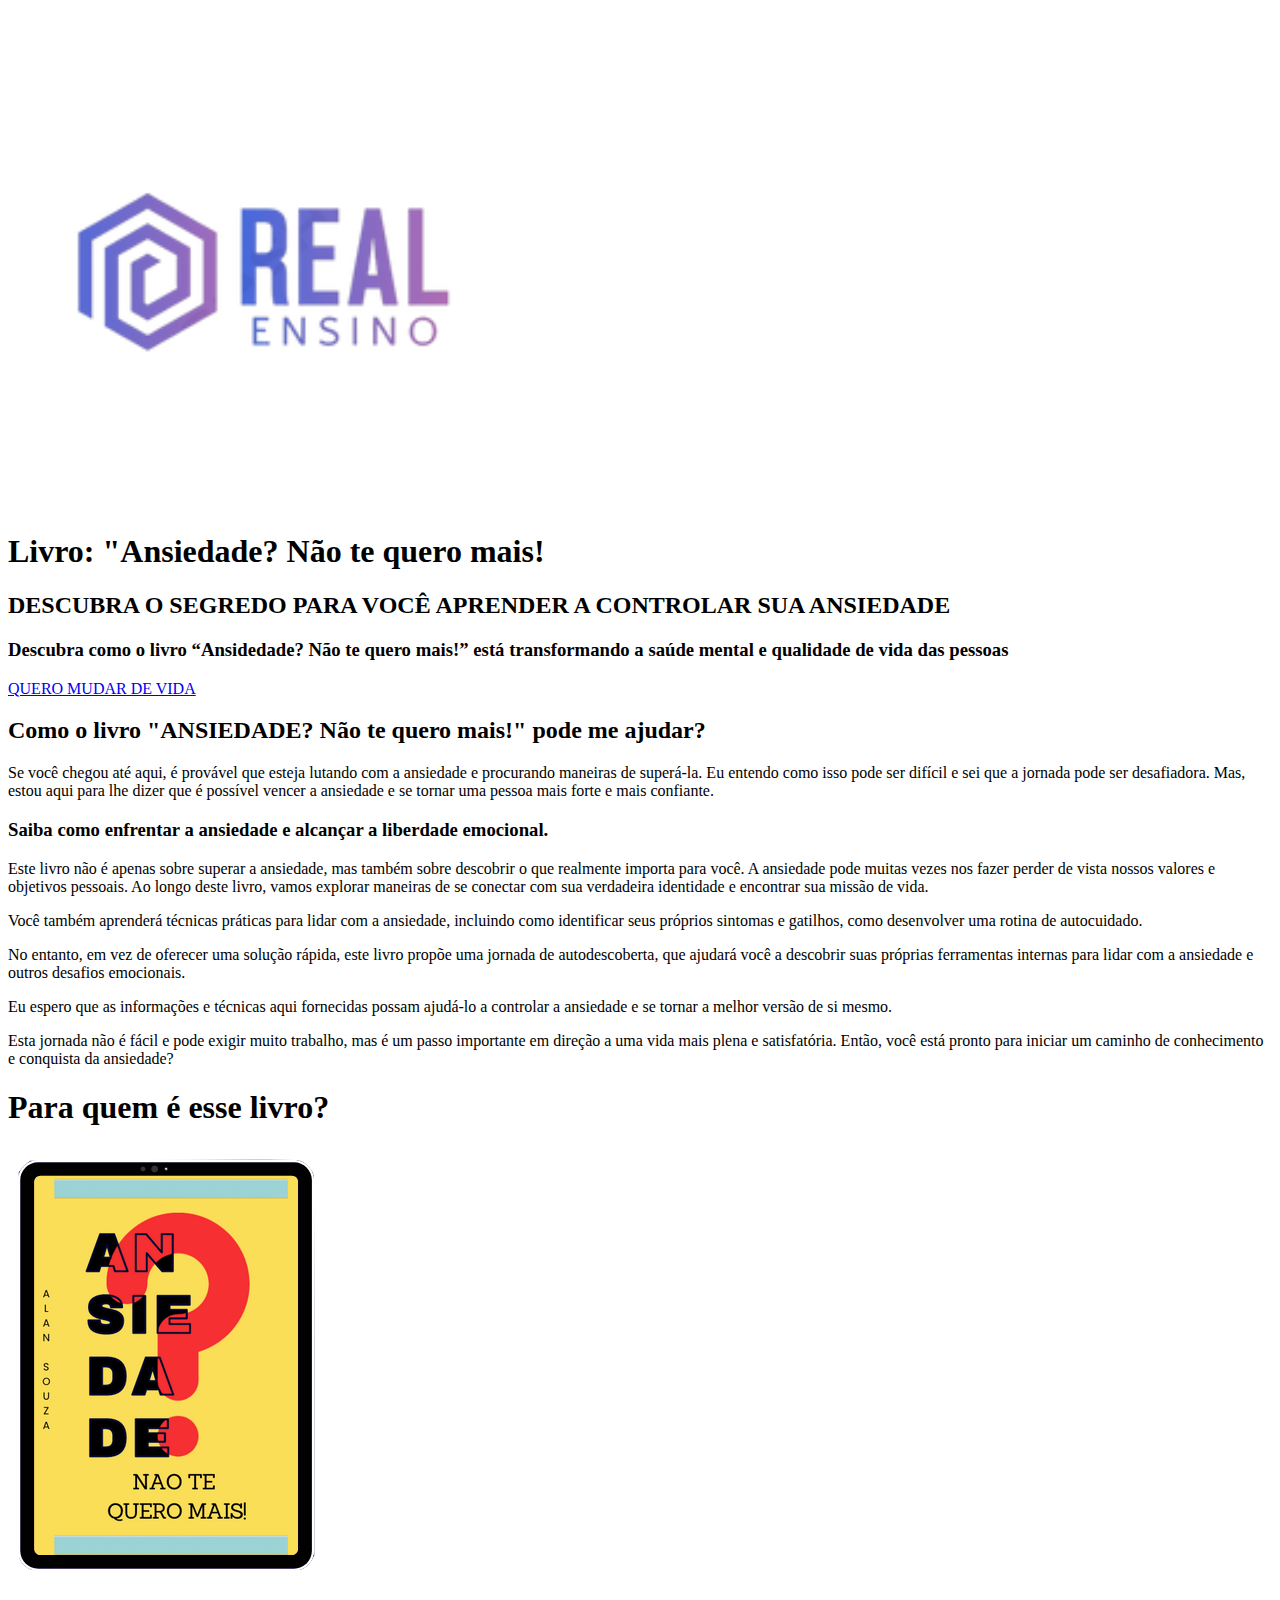
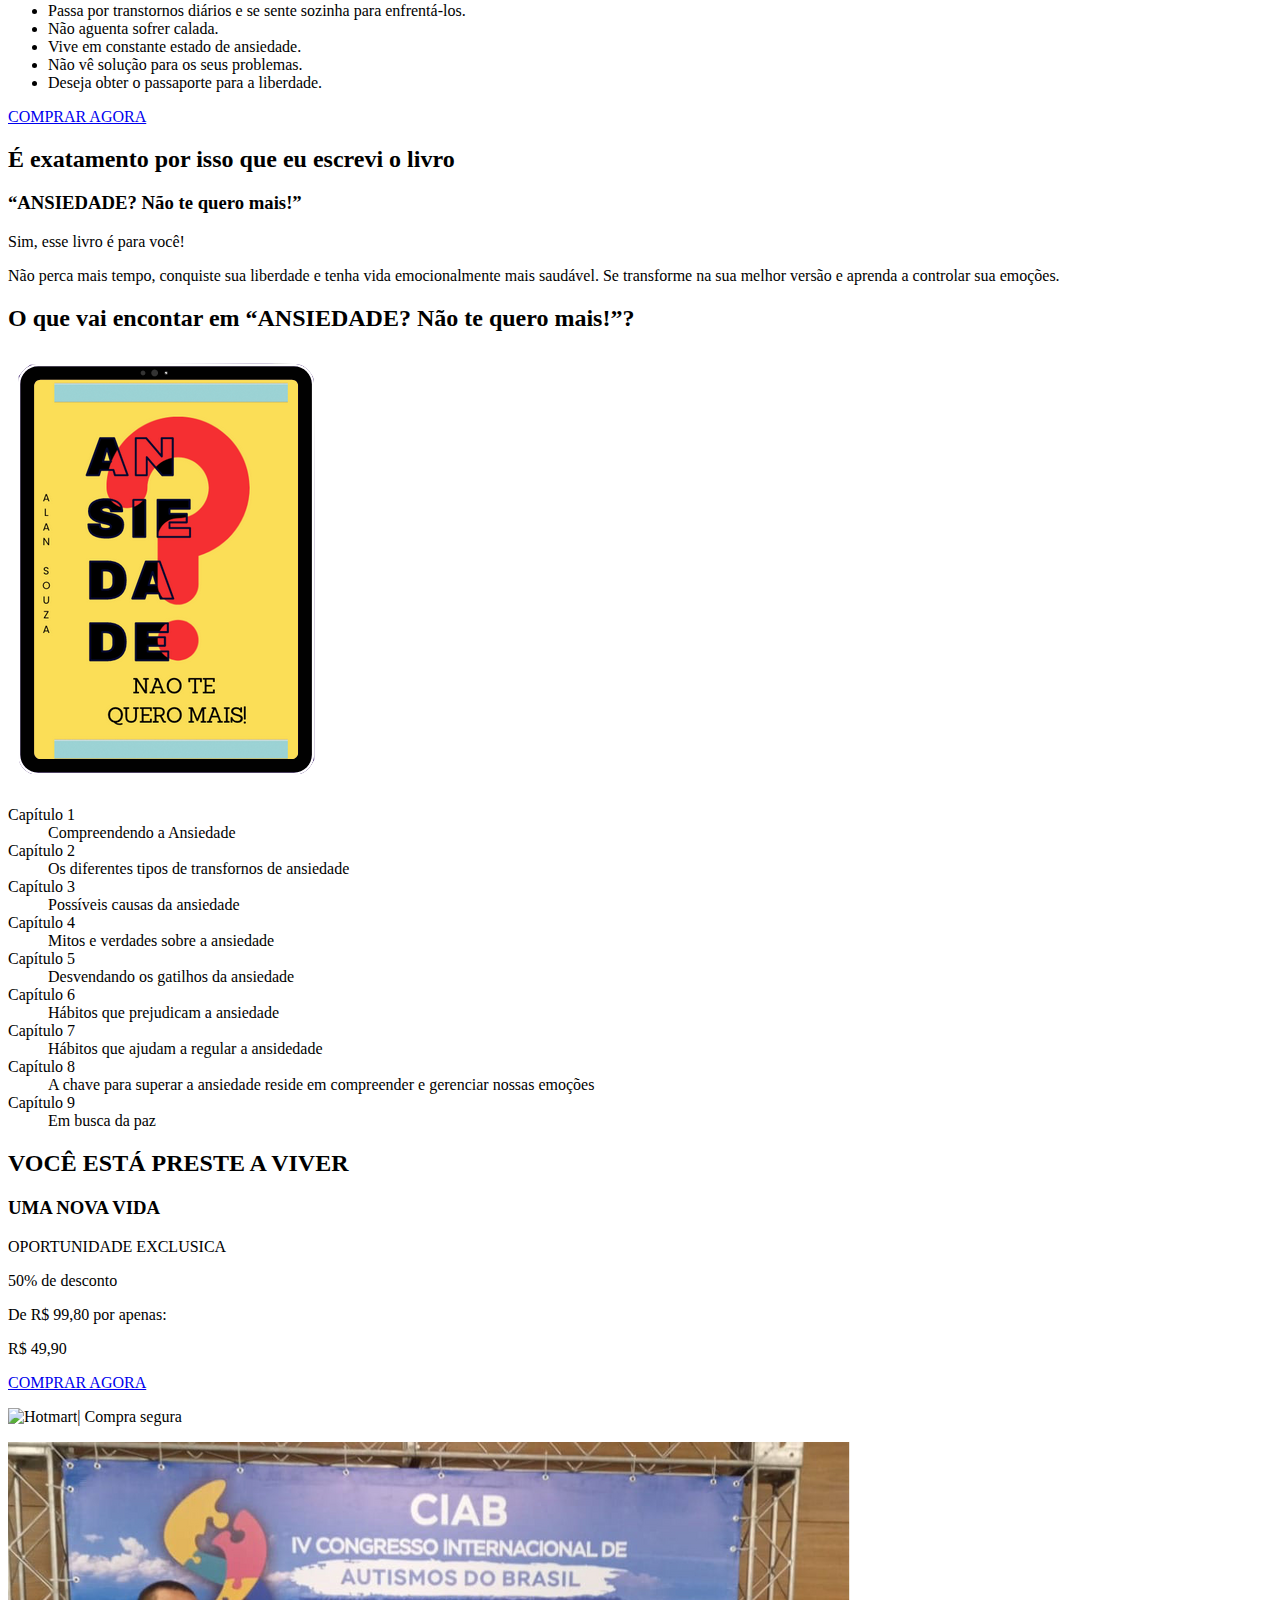
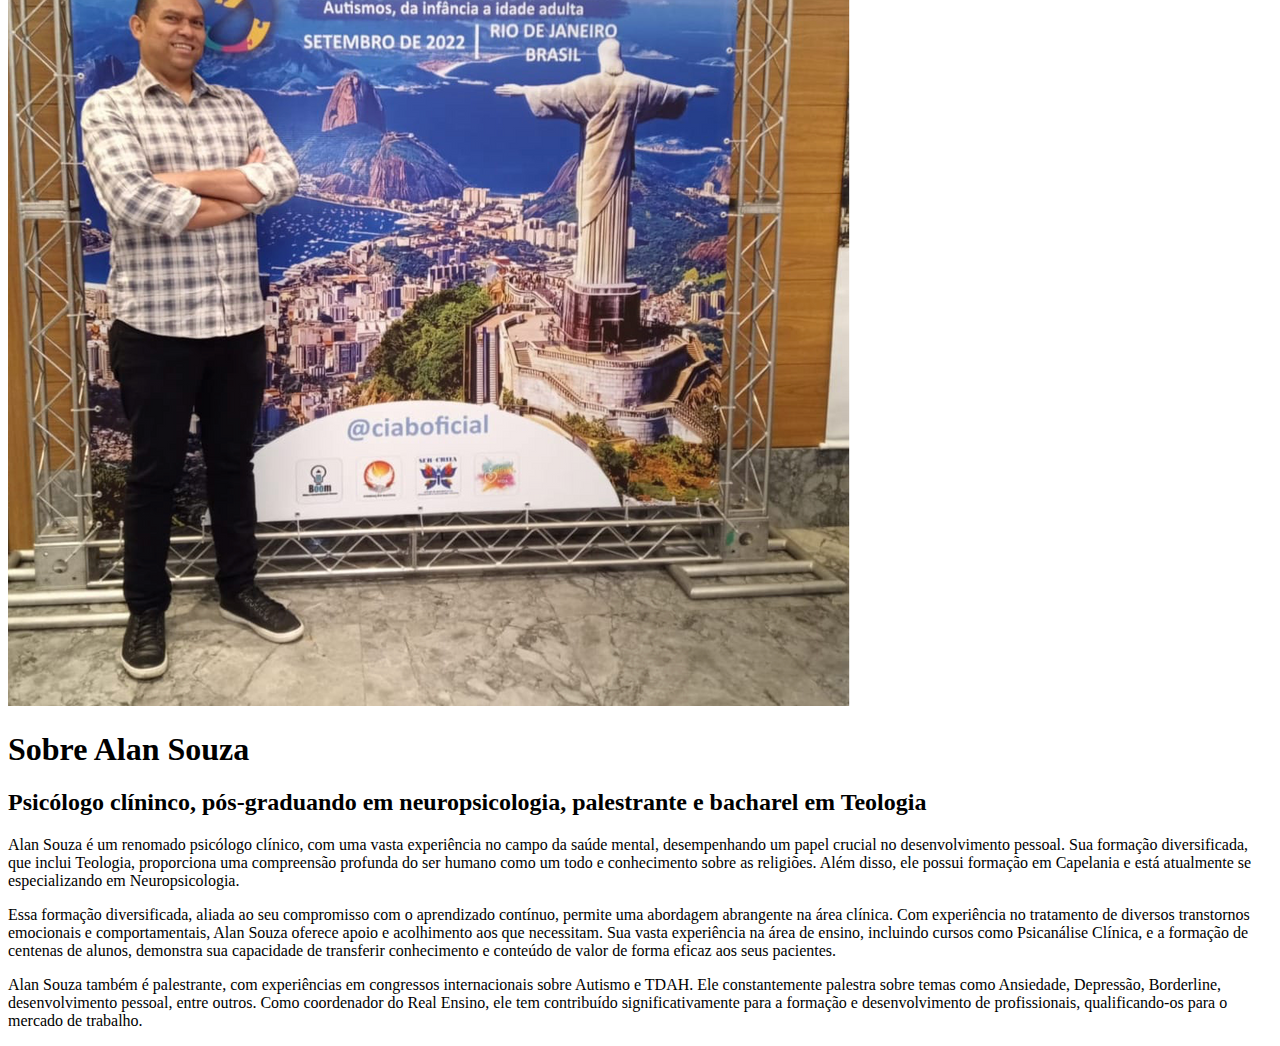
==== ansiedade-nao-te-quero-mais/index.html @ 36ad6a9c "livro-ansiedade" ====
<!DOCTYPE html>
<html lang="pt-BR">
<head>
  <meta http-equiv="Content-Type" content="text/html; charset=UTF-8">
  <meta name="viewport" content="width=device-width, initial-scale=1.0">
  <title>livro: Ansiedade? Não te quero mais</title>
  <link rel="stylesheet" type="text/css" href="/stylesheets/reset.css">
  <link rel="stylesheet" type="text/css" href="/stylesheets/estilo.css">
</head>
<body>
  <div id="root" >
    <a id="cabecalho" aria-hidden="true" style="visibility:hidden;"></a>
    <section id="header">
      <img src="images/real-ensino-horizontal.png" loading="lazy"/>
    </section>
    <section id="hat" class="secondary center">
      <h1>Livro: "Ansiedade? Não te quero mais!</h1>
      <h2>DESCUBRA O SEGREDO PARA VOCÊ APRENDER A <span class="no-wrap">CONTROLAR SUA</span> <span class="line neon">ANSIEDADE</span></h3>
      <h3>Descubra como o livro “Ansidedade? Não te quero mais!” está transformando a saúde mental e qualidade de vida das pessoas</h3>
      <a class="btn" href="#promocao">QUERO MUDAR DE VIDA</a>
    </section>
    <section id="como" class="center">
      <h2>Como o livro <span class="line">"ANSIEDADE? Não te quero mais!"</span> pode me ajudar?</h2>
      <p>Se você chegou até aqui, é provável que esteja lutando com a ansiedade e procurando maneiras de superá-la. Eu entendo como isso pode ser difícil e sei que a jornada pode ser desafiadora. Mas, estou aqui para lhe dizer que é possível vencer a ansiedade e se tornar uma pessoa mais forte e mais confiante.</p>
      <h3>Saiba como enfrentar a ansiedade e alcançar a liberdade emocional.</h3>
      <p>Este livro não é apenas sobre superar a ansiedade, mas também sobre descobrir o que realmente importa para você. A ansiedade pode muitas vezes nos fazer perder de vista nossos valores e objetivos pessoais. Ao longo deste livro, vamos explorar maneiras de se conectar com sua verdadeira identidade e encontrar sua missão de vida.</p>
      <p>Você também aprenderá técnicas práticas para lidar com a ansiedade, incluindo como identificar seus próprios sintomas e gatilhos, como desenvolver uma rotina de autocuidado.</p>
      <p>No entanto, em vez de oferecer uma solução rápida, este livro propõe uma jornada de autodescoberta, que ajudará você a descobrir suas próprias ferramentas internas para lidar com a ansiedade e outros desafios emocionais.</p>
      <p>Eu espero que as informações e técnicas aqui fornecidas possam ajudá-lo a controlar a ansiedade e se tornar a melhor versão de si mesmo.</p>
      <p>Esta jornada não é fácil e pode exigir muito trabalho, mas é um passo importante em direção a uma vida mais plena e satisfatória. Então, você está pronto para iniciar um caminho de conhecimento e conquista da ansiedade?</p>
    </section>
    <section id="para-quem" class="secondary">
      <h1>Para quem é esse livro?</h1>
      <div class="grid">
        <div class="book">
          <img src="images/capa-ipad.png" loading="lazy"/>
        </div>
        <div>
          <ul>
            <li>Passa por transtornos diários e se sente sozinha para enfrentá-los.</li>
            <li>Não aguenta sofrer calada.</li>
            <li>Vive em constante estado de ansiedade.</li>
            <li>Não vê solução para os seus problemas.</li>
            <li>Deseja obter o passaporte para a liberdade.</li>
          </ul>
          <a class="btn" href="https://pay.hotmart.com/C91577221R">COMPRAR AGORA</a>
        </div>
      </div>
    </section>
    <section id="motivacao" class="center">
      <h2>É exatamento por isso que eu escrevi o livro</h2>
      <h3>“ANSIEDADE? Não te quero mais!”</h3>
      <p>Sim, esse livro é para você!</p>
      <p>Não perca mais tempo, conquiste sua liberdade e tenha vida emocionalmente mais saudável. Se transforme na sua melhor versão e aprenda a controlar sua emoções.</p>
    </section>
    <section id="conteudo" class="secondary">
      <h2>O que vai encontar em “ANSIEDADE? Não te quero mais!”?</h2>
      <div class="grid">
        <div class="book">
          <img src="images/capa-ipad.png" loading="lazy" />
        </div>
        <div>
          <dl>
            <dt>Capítulo 1</dt>
            <dd>Compreendendo a Ansiedade</dd>
            <dt>Capítulo 2</dt>
            <dd>Os diferentes tipos de transfornos de ansiedade</dd>
            <dt>Capítulo 3</dt>
            <dd>Possíveis causas da ansiedade</dd>
            <dt>Capítulo 4</dt>
            <dd>Mitos e verdades sobre a ansiedade</dd>
            <dt>Capítulo 5</dt>
            <dd>Desvendando os gatilhos da ansiedade</dd>
            <dt>Capítulo 6</dt>
            <dd>Hábitos que prejudicam a ansiedade</dd>
            <dt>Capítulo 7</dt>
            <dd>Hábitos que ajudam a regular a ansidedade</dd>
            <dt>Capítulo 8</dt>
            <dd>A chave para superar a ansiedade reside em compreender e gerenciar nossas emoções</dd>
            <dt>Capítulo 9</dt>
            <dd>Em busca da paz</dd>
          </dl>
        </div>
      </div>
    </section>
    <section id="promocao" class="center">
      <h2>VOCÊ ESTÁ PRESTE A VIVER</h2>
      <h3>UMA NOVA VIDA</h3>

      <div class="promo">
        <p>OPORTUNIDADE EXCLUSICA</p>
        <p>50% de desconto</p>
        <p>De <span class="stroke">R$ 99,80</span> por apenas:</p>
        <p>R$ 49,90</p>
        <a class="btn" href="https://pay.hotmart.com/C91577221R">COMPRAR AGORA</a>
        <p><img alt="Hotmart"/>| Compra segura</p>
      </div>
    </section>
    <section id="sobre-o-autor" class="secondary center">
      <img src="images/alan-souza.png"
        alt="Foto de Alan Souza, como palestrante, no IV Congresso Internacional de Autismo do Brasil, em 2022"
        loading="lazy" />
      <h1>Sobre Alan Souza</h1>
      <h2>Psicólogo clíninco, pós-graduando em neuropsicologia, palestrante e bacharel em Teologia</h2>
      <p>Alan Souza é um renomado psicólogo clínico, com uma vasta experiência no campo da saúde mental, desempenhando um papel crucial no desenvolvimento pessoal. Sua formação diversificada, que inclui Teologia, proporciona uma compreensão profunda do ser humano como um todo e conhecimento sobre as religiões. Além disso, ele possui formação em Capelania e está atualmente se especializando em Neuropsicologia.</p>
      <p>Essa formação diversificada, aliada ao seu compromisso com o aprendizado contínuo, permite uma abordagem abrangente na área clínica. Com experiência no tratamento de diversos transtornos emocionais e comportamentais, Alan Souza oferece apoio e acolhimento aos que necessitam. Sua vasta experiência na área de ensino, incluindo cursos como Psicanálise Clínica, e a formação de centenas de alunos, demonstra sua capacidade de transferir conhecimento e conteúdo de valor de forma eficaz aos seus pacientes.</p>
      <p>Alan Souza também é palestrante, com experiências em congressos internacionais sobre Autismo e TDAH. Ele constantemente palestra sobre temas como Ansiedade, Depressão, Borderline, desenvolvimento pessoal, entre outros. Como coordenador do Real Ensino, ele tem contribuído significativamente para a formação e desenvolvimento de profissionais, qualificando-os para o mercado de trabalho.</p>
    </section>
    <section id="footer">
    </section>
  </div>
</body>
</html>
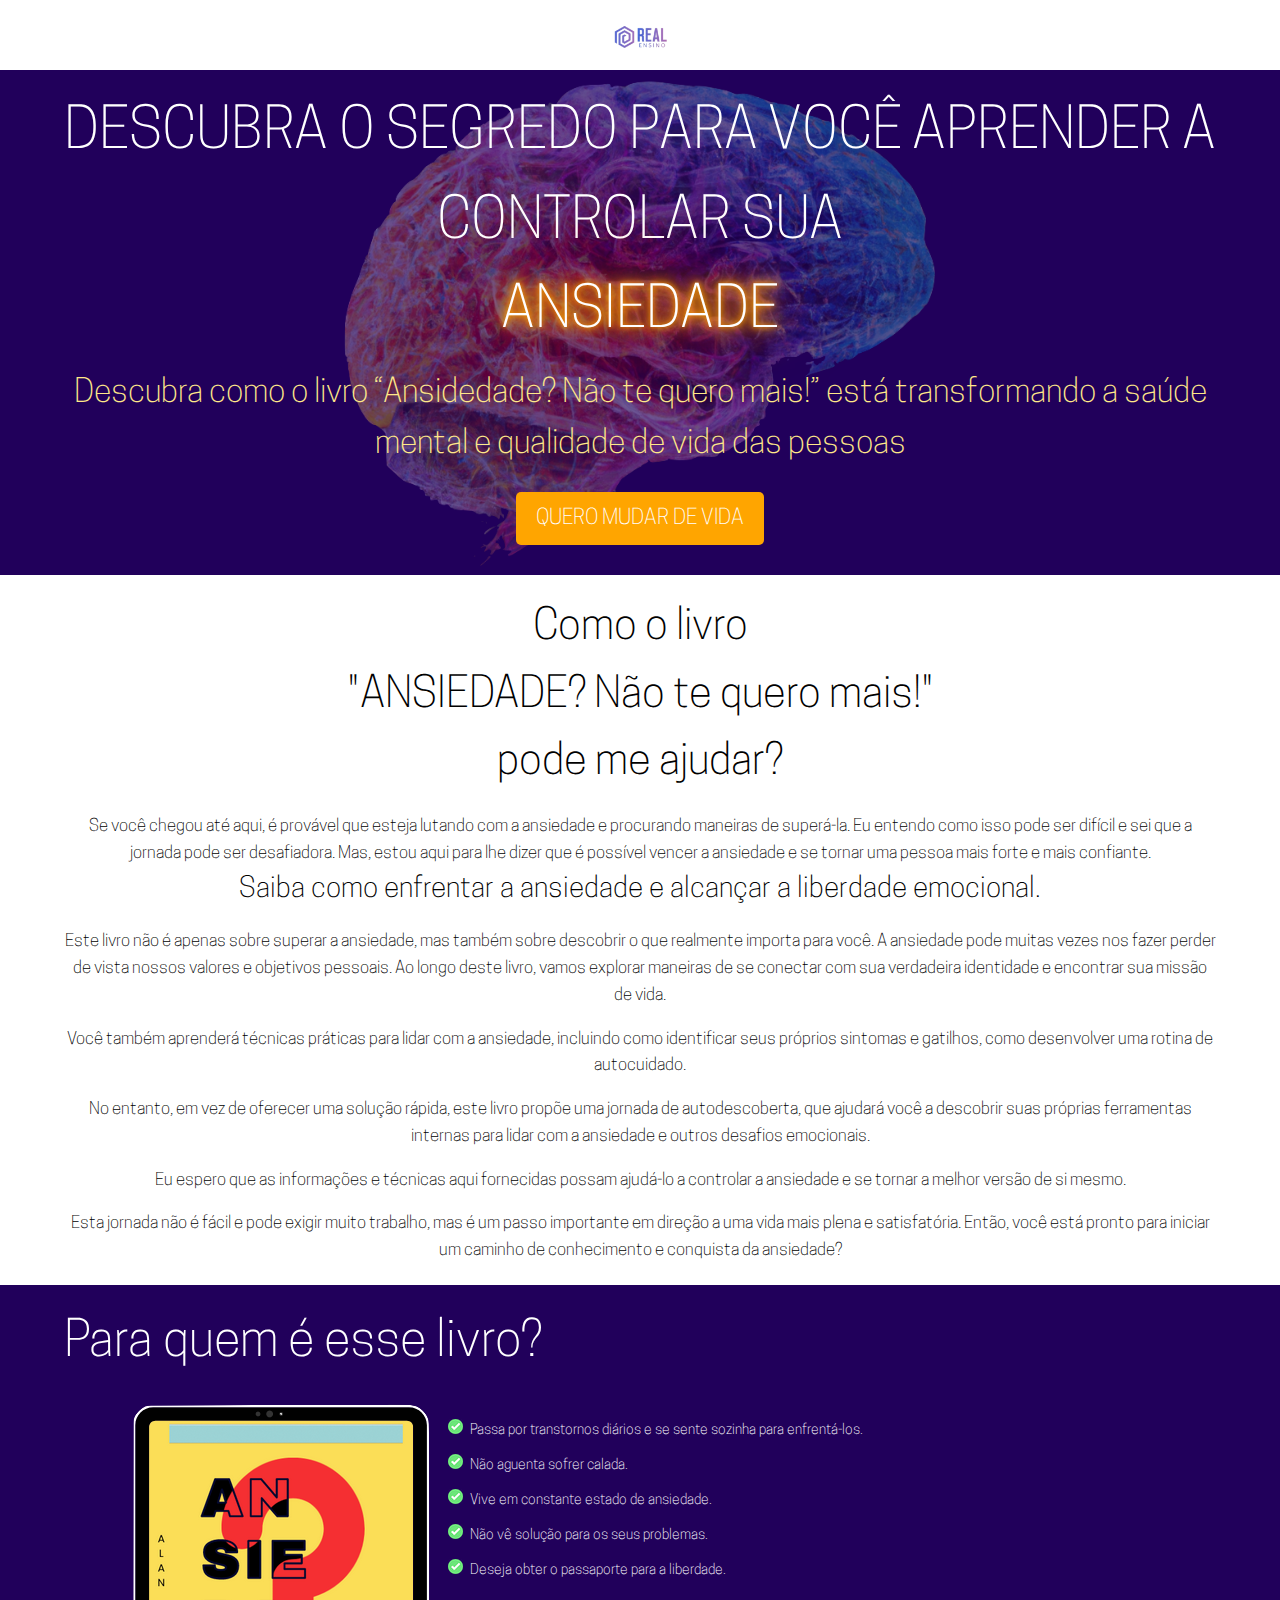
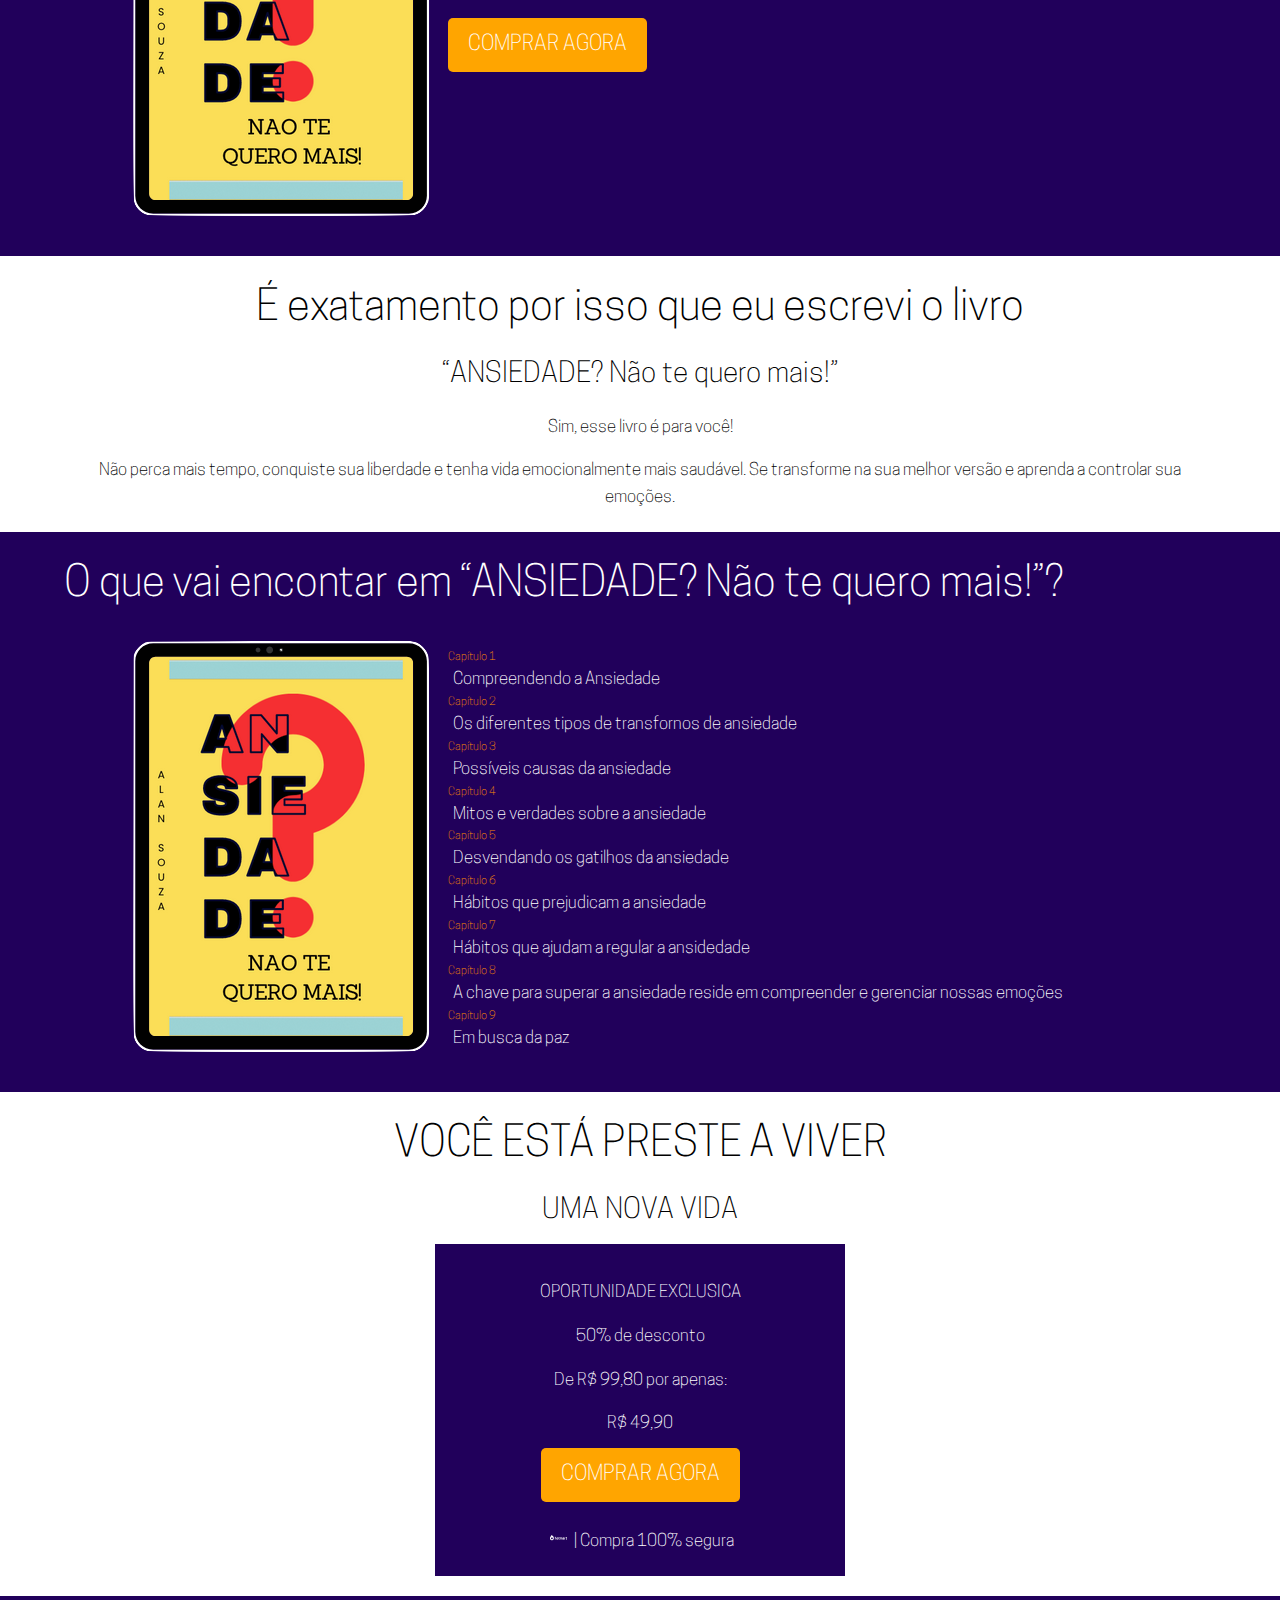
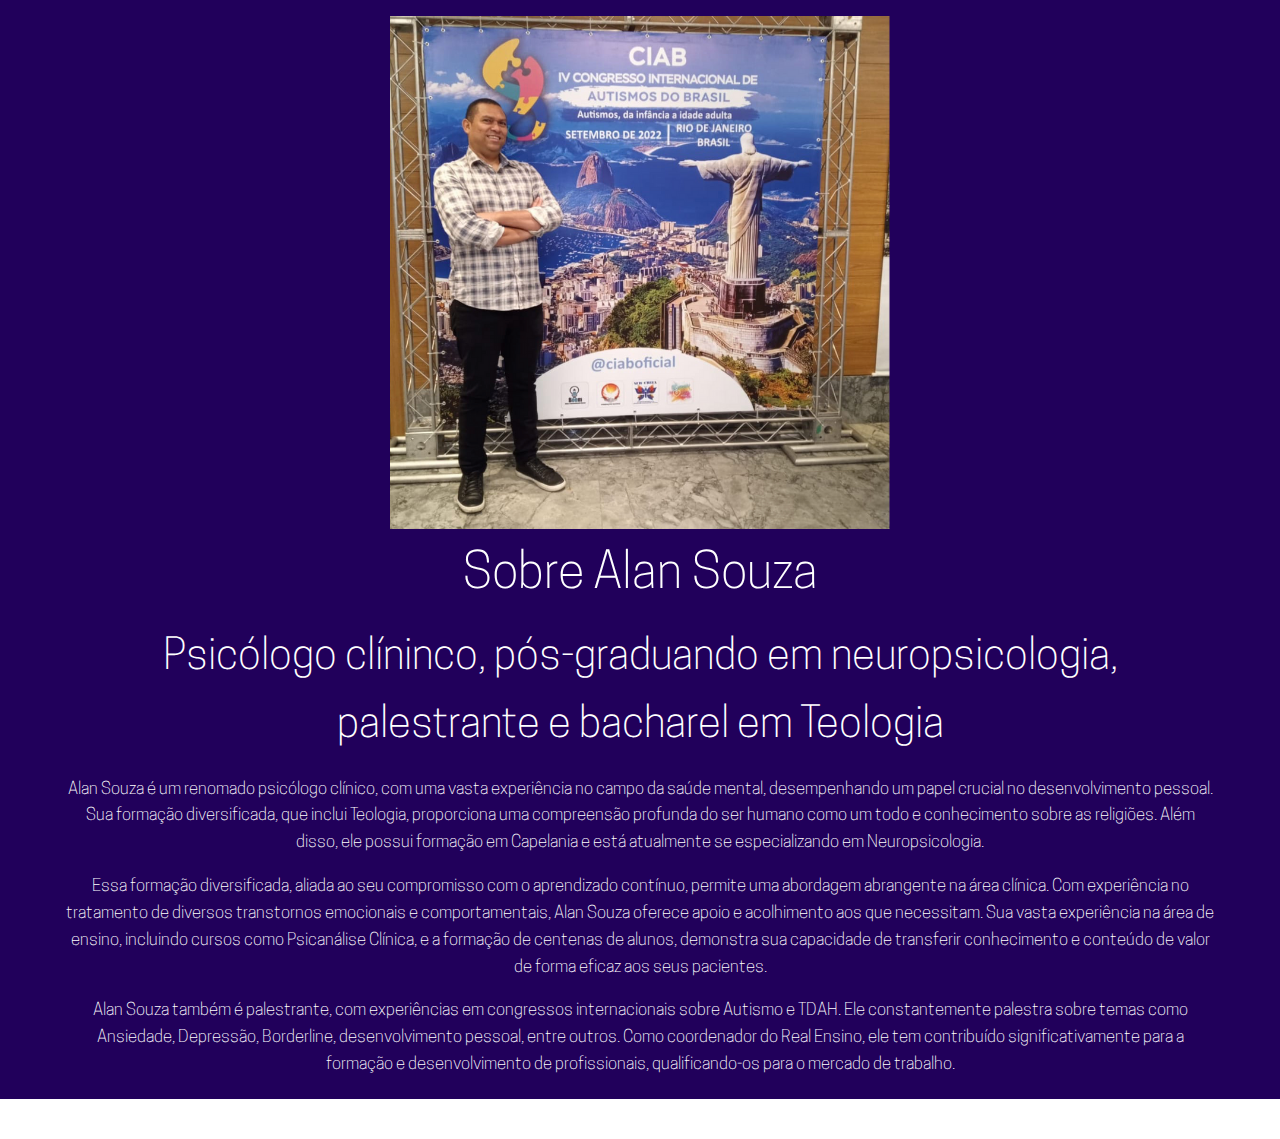
==== commit 187ca944: "[ansiedade] imagem autor" ====
--- a/ansiedade-nao-te-quero-mais/index.html
+++ b/ansiedade-nao-te-quero-mais/index.html
@@ -4,14 +4,16 @@
   <meta http-equiv="Content-Type" content="text/html; charset=UTF-8">
   <meta name="viewport" content="width=device-width, initial-scale=1.0">
   <title>livro: Ansiedade? Não te quero mais</title>
-  <link rel="stylesheet" type="text/css" href="/stylesheets/reset.css">
-  <link rel="stylesheet" type="text/css" href="/stylesheets/estilo.css">
+  <link rel="stylesheet" type="text/css" href="./stylesheets/reset.css">
+  <link rel="stylesheet" type="text/css" href="./stylesheets/estilo.css">
 </head>
 <body>
   <div id="root" >
     <a id="cabecalho" aria-hidden="true" style="visibility:hidden;"></a>
     <section id="header">
-      <img src="images/real-ensino-horizontal.png" loading="lazy"/>
+      <a href="/">
+        <img src="images/real-ensino-horizontal.png" loading="lazy"/>
+      </a>
     </section>
     <section id="hat" class="secondary center">
       <h1>Livro: "Ansiedade? Não te quero mais!</h1>
@@ -93,10 +95,10 @@
         <p>De <span class="stroke">R$ 99,80</span> por apenas:</p>
         <p>R$ 49,90</p>
         <a class="btn" href="https://pay.hotmart.com/C91577221R">COMPRAR AGORA</a>
-        <p><img alt="Hotmart"/>| Compra segura</p>
+        <p><img alt="Hotmart" src="./images/hotmart.svg" class="hotmart" /> | Compra 100% segura</p>
       </div>
     </section>
-    <section id="sobre-o-autor" class="secondary center">
+    <section id="autor" class="secondary center">
       <img src="images/alan-souza.png"
         alt="Foto de Alan Souza, como palestrante, no IV Congresso Internacional de Autismo do Brasil, em 2022"
         loading="lazy" />
@@ -107,6 +109,7 @@
       <p>Alan Souza também é palestrante, com experiências em congressos internacionais sobre Autismo e TDAH. Ele constantemente palestra sobre temas como Ansiedade, Depressão, Borderline, desenvolvimento pessoal, entre outros. Como coordenador do Real Ensino, ele tem contribuído significativamente para a formação e desenvolvimento de profissionais, qualificando-os para o mercado de trabalho.</p>
     </section>
     <section id="footer">
+
     </section>
   </div>
 </body>
--- a/ansiedade-nao-te-quero-mais/stylesheets/estilo.css
+++ b/ansiedade-nao-te-quero-mais/stylesheets/estilo.css
@@ -0,0 +1,183 @@
+@font-face {
+  font-family: CooperHewitt;
+  src: url('../fonts/CooperHewitt-Light.otf');
+}
+
+* {
+  font-family: CooperHewitt, Cambria, Cochin, Georgia, Times, 'Times New Roman', serif;
+}
+
+body,
+html,
+p,
+ul,
+ol,
+li {
+  margin: 0;
+  padding: 0;
+  white-space: normal;
+}
+
+h1, h2, h3, h4 {
+  margin-bottom: 10px;
+}
+
+h1 { 
+  font-size: 3.5em;
+}
+
+h2 { 
+  font-size: 3em;
+}
+
+h3 { 
+  font-size: 2em;
+}
+
+p {
+  margin-top: 1em;
+  font-size: 1.2em;
+}
+
+ul {
+  list-style-image: url('../images/check.png');
+  line-height: 2.5em;
+  margin-bottom: 20px;
+}
+
+a.btn {
+  background-color: orange;
+  border-radius: 5px;
+  color: white;
+  display: inline-block;
+  font-size: 1.5em;
+  margin: 10px 0;
+  padding: 10px 20px;
+  text-decoration: none;
+}
+
+a.btn:hover {
+  background-color: #ff8d00;
+}
+
+.center {
+  text-align: center;
+}
+
+dl, ul {
+  margin-top: 20px;
+}
+
+dt, dd {
+  margin: 0;
+}
+
+dt {
+  font-size: 0.8em;
+  color:#ff8d00;
+}
+
+dd {
+  font-size: 1.2em;
+  padding-left: 5px;
+}
+
+section.secondary {
+  background-color: #21005b;
+  color: white;
+}
+
+section#header {
+  padding: 0;
+  height: 70px;
+  text-align: center;
+}
+
+section#header img {
+  height: 100%;
+}
+
+section#hat {
+  min-height: 450px;
+  background-image: url('../images/cerebro.png');
+  background-repeat: no-repeat;
+  background-position: center;
+  background-size:contain;
+}
+
+section#hat h1 {
+  display: none;
+  font-size: 5em;
+}
+
+section#hat h2 {
+  font-size: 4em;
+}
+
+section#hat h3 {
+  color: #ffe889;
+  font-size: 2.3em;
+}
+
+.neon {
+  color: ffa500;
+  text-shadow: 0 0 5px #ffa500, 0 0 15px #ffa500, 0 0 20px #ffa500, 0 0 40px #ffa500, 0 0 60px #ff0000, 0 0 10px #ff8d00, 0 0 98px #ff0000;
+}
+
+.line {
+  display: block;
+}
+
+.book {
+  text-align: center;
+}
+
+.book > img {
+  margin: 0;
+}
+
+.promo {
+  background-color: #21005b;
+  color: white;
+  padding: 20px;
+  margin: 0 auto;
+  width: 370px;
+}
+
+section {
+  padding: 10px 5%;
+}
+
+.hotmart {
+  height: 1em;
+}
+
+section#autor > img {
+  max-width: 100%;
+}
+@media only screen and (min-width: 600px) {
+  section {
+    padding: 20px 5%;
+  }
+
+  .grid {
+    display: grid;
+    grid-template-columns: 1fr 2fr;
+  }
+  
+  .no-wrap {
+   white-space: nowrap;
+  }
+
+  .book {
+    text-align: right;
+  }
+
+  .book > img {
+    margin-right: 10px;
+  }
+
+  section#autor > img {
+    max-width: 500px;
+  }
+}
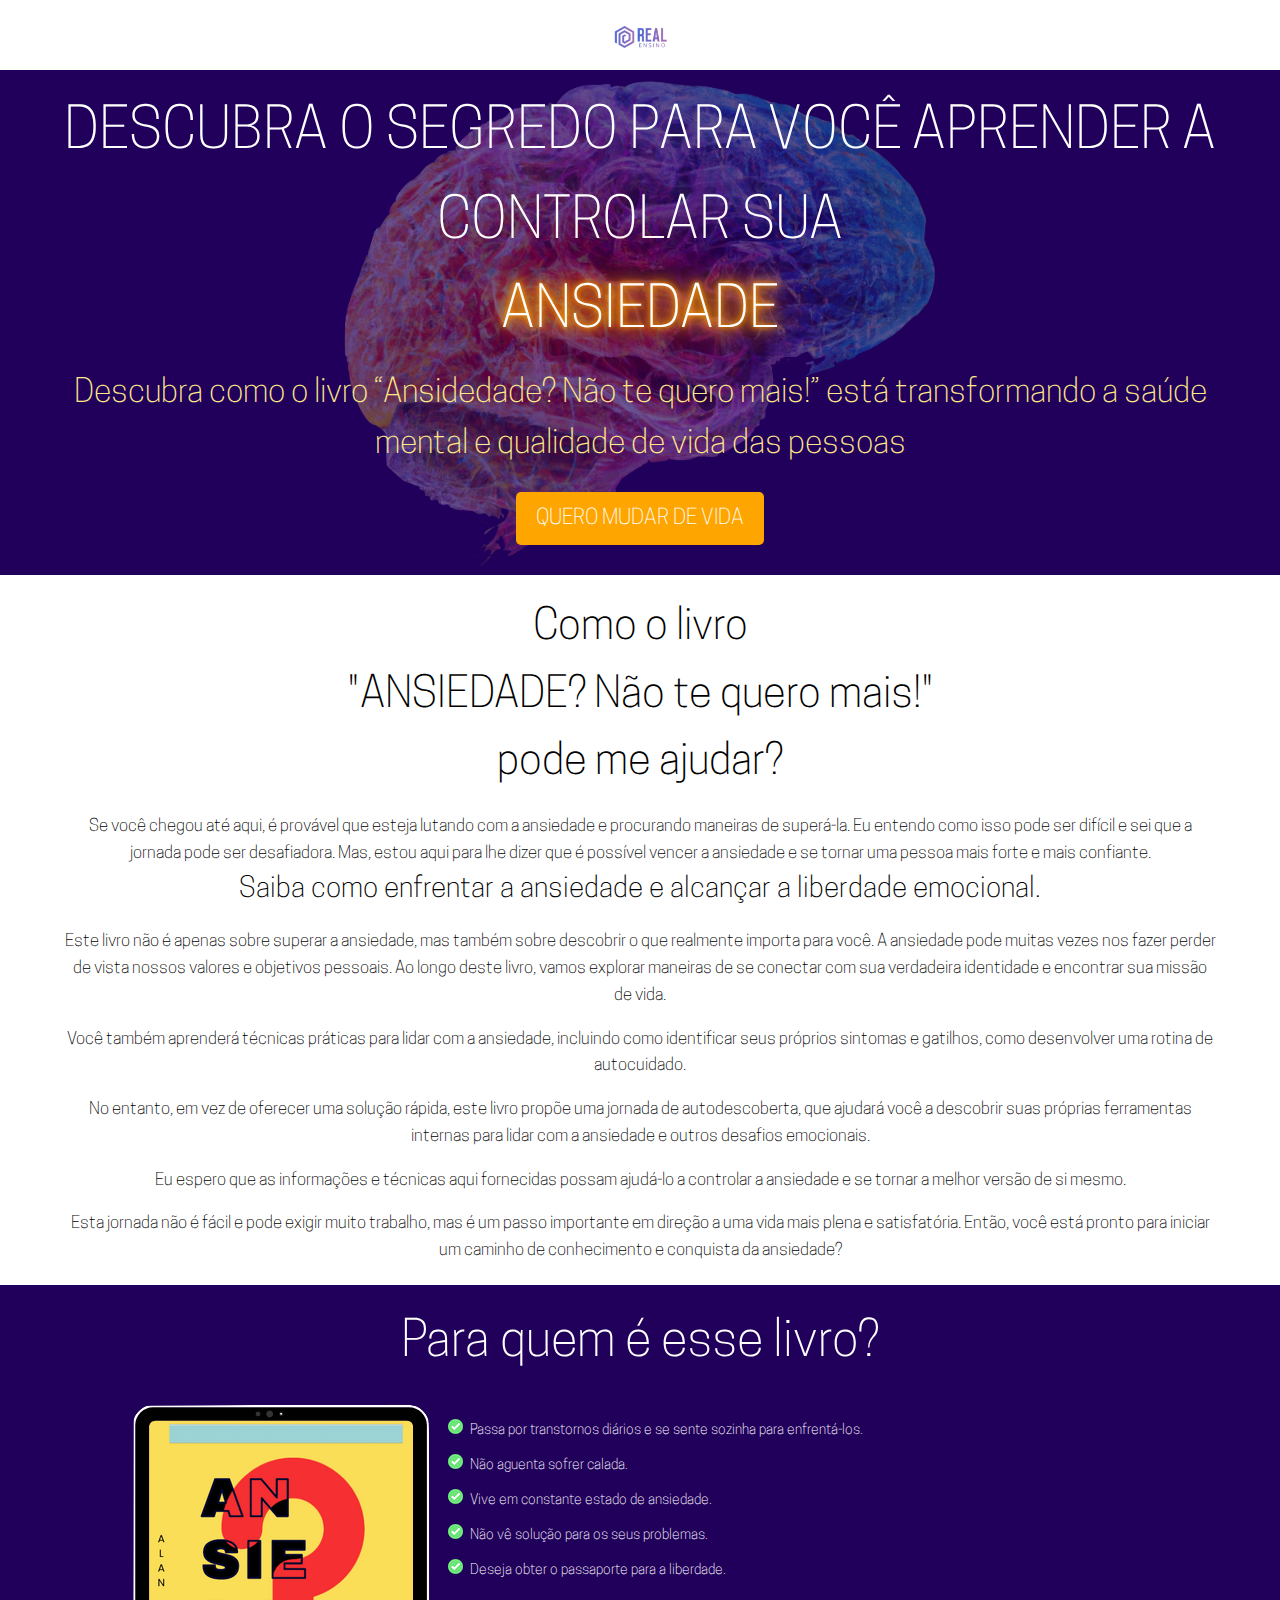
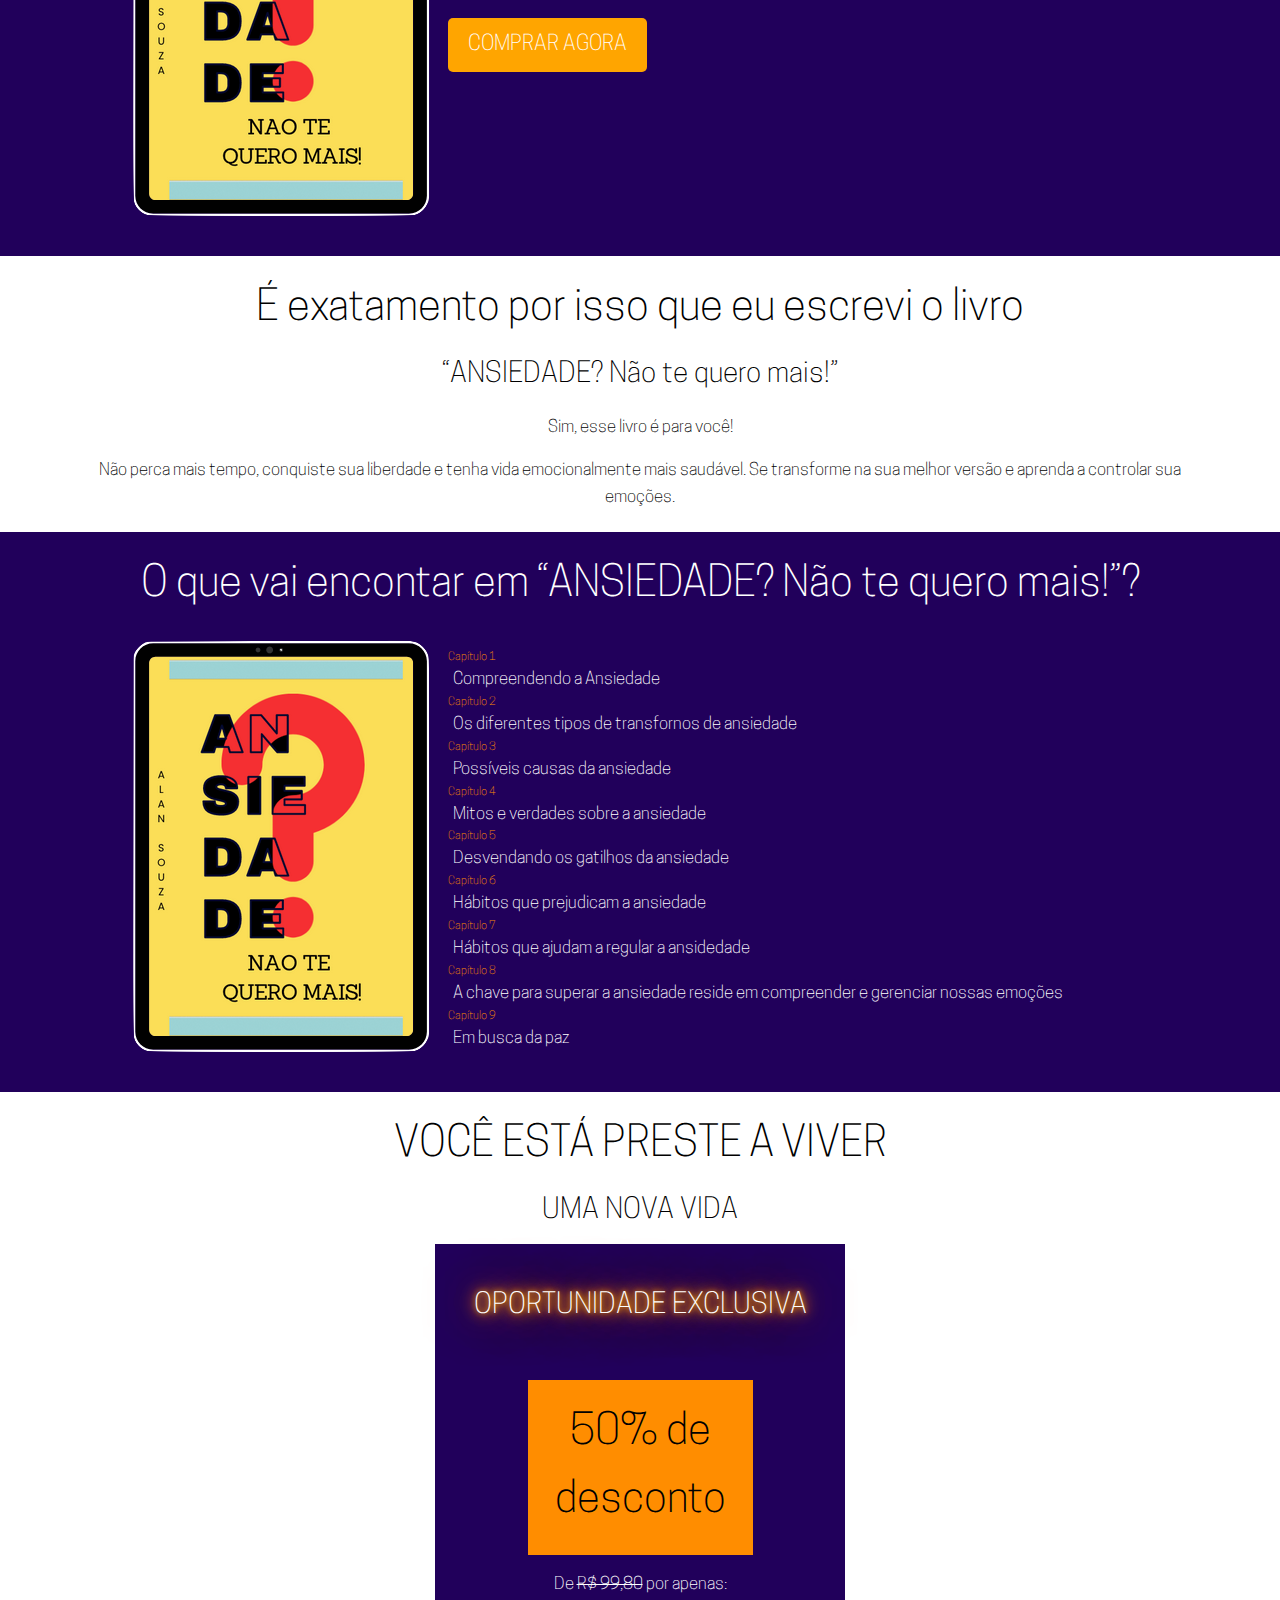
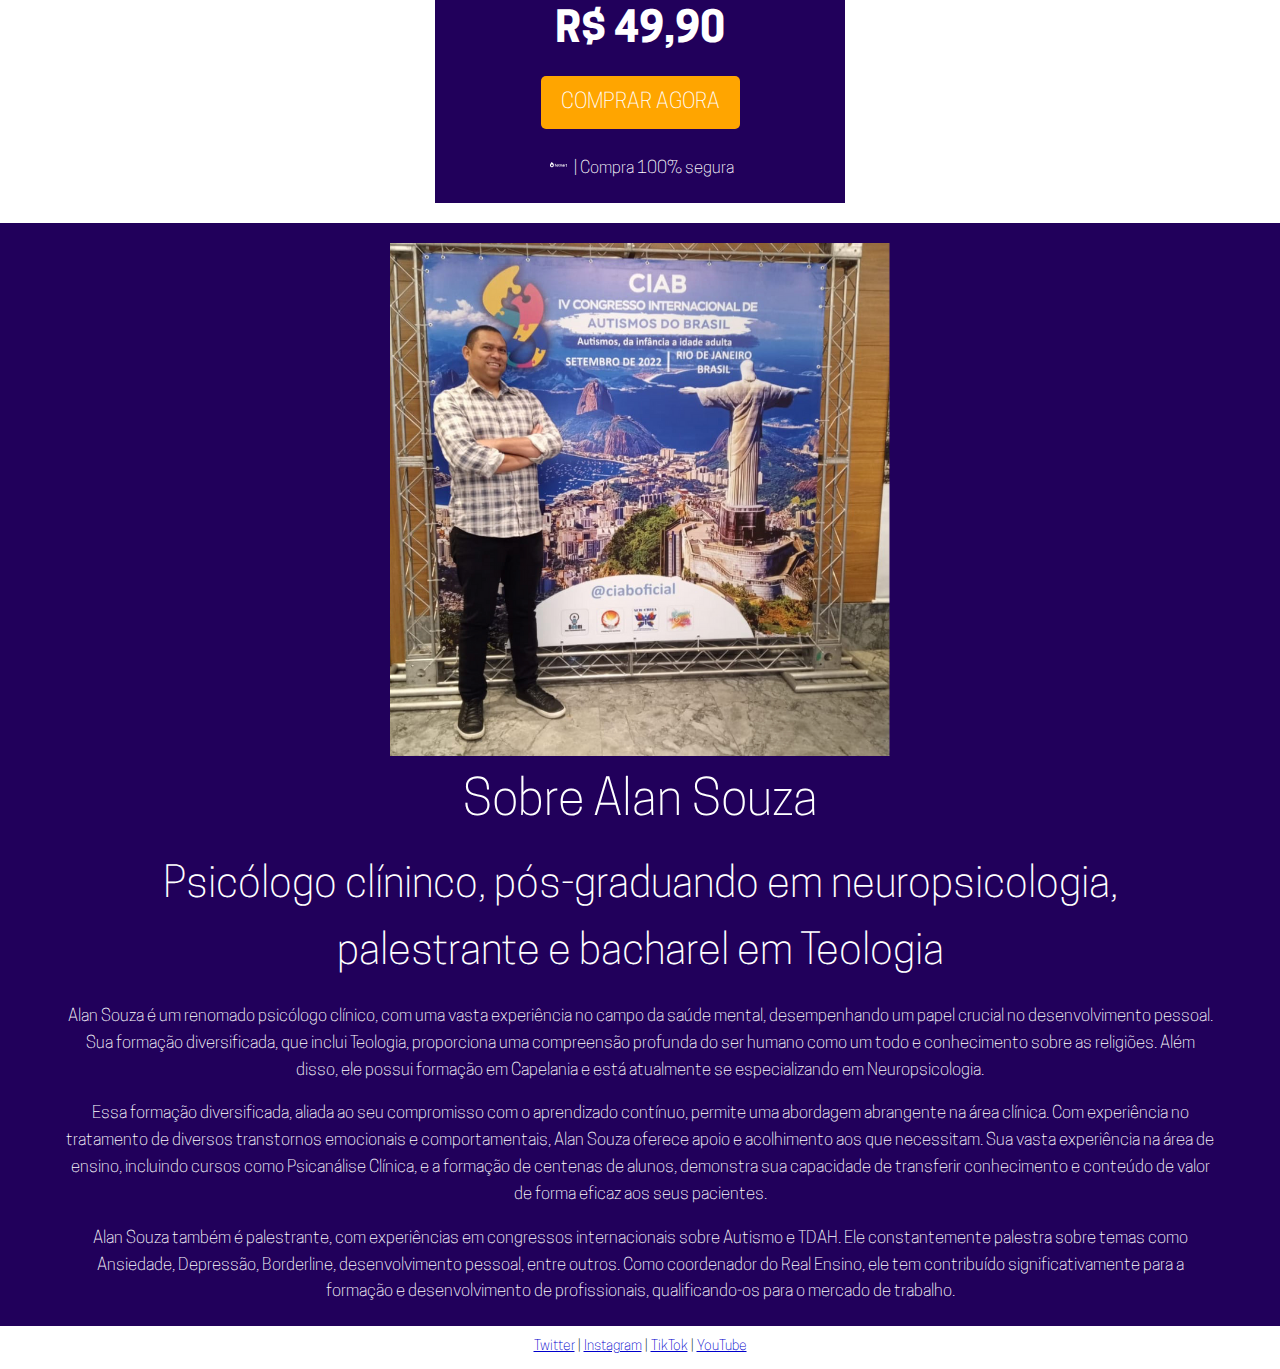
==== commit 9169d66d: "icones" ====
--- a/ansiedade-nao-te-quero-mais/index.html
+++ b/ansiedade-nao-te-quero-mais/index.html
@@ -37,7 +37,7 @@
         <div class="book">
           <img src="images/capa-ipad.png" loading="lazy"/>
         </div>
-        <div>
+        <div class="lateral">
           <ul>
             <li>Passa por transtornos diários e se sente sozinha para enfrentá-los.</li>
             <li>Não aguenta sofrer calada.</li>
@@ -61,7 +61,7 @@
         <div class="book">
           <img src="images/capa-ipad.png" loading="lazy" />
         </div>
-        <div>
+        <div class="lateral">
           <dl>
             <dt>Capítulo 1</dt>
             <dd>Compreendendo a Ansiedade</dd>
@@ -89,11 +89,11 @@
       <h2>VOCÊ ESTÁ PRESTE A VIVER</h2>
       <h3>UMA NOVA VIDA</h3>
 
-      <div class="promo">
-        <p>OPORTUNIDADE EXCLUSICA</p>
-        <p>50% de desconto</p>
+      <div class="box">
+        <h4 class="neon">OPORTUNIDADE EXCLUSIVA</h4>
+        <p class="promo">50% de desconto</p>
         <p>De <span class="stroke">R$ 99,80</span> por apenas:</p>
-        <p>R$ 49,90</p>
+        <p class="preco">R$ 49,90</p>
         <a class="btn" href="https://pay.hotmart.com/C91577221R">COMPRAR AGORA</a>
         <p><img alt="Hotmart" src="./images/hotmart.svg" class="hotmart" /> | Compra 100% segura</p>
       </div>
@@ -109,7 +109,10 @@
       <p>Alan Souza também é palestrante, com experiências em congressos internacionais sobre Autismo e TDAH. Ele constantemente palestra sobre temas como Ansiedade, Depressão, Borderline, desenvolvimento pessoal, entre outros. Como coordenador do Real Ensino, ele tem contribuído significativamente para a formação e desenvolvimento de profissionais, qualificando-os para o mercado de trabalho.</p>
     </section>
     <section id="footer">
-
+      <a class="link" target="_blank" href="https://twitter.com/realensinorj">Twitter</a> |
+      <a class="link" target="_blank" href="https://instagram.com/realensinorj">Instagram</a> |
+      <a class="link" target="_blank" href="https://tiktok.com/@realensinorj">TikTok</a> |
+      <a class="link" target="_blank" href="https://youtube.com/@realensinorj">YouTube</a>
     </section>
   </div>
 </body>
--- a/ansiedade-nao-te-quero-mais/stylesheets/estilo.css
+++ b/ansiedade-nao-te-quero-mais/stylesheets/estilo.css
@@ -1,6 +1,11 @@
 @font-face {
   font-family: CooperHewitt;
   src: url('../fonts/CooperHewitt-Light.otf');
+}
+
+@font-face {
+  font-family: CooperHewittBold;
+  src: url('../fonts/CooperHewitt-Bold.otf');
 }
 
 * {
@@ -60,10 +65,6 @@
   background-color: #ff8d00;
 }
 
-.center {
-  text-align: center;
-}
-
 dl, ul {
   margin-top: 20px;
 }
@@ -90,7 +91,6 @@
 section#header {
   padding: 0;
   height: 70px;
-  text-align: center;
 }
 
 section#header img {
@@ -128,15 +128,11 @@
   display: block;
 }
 
-.book {
-  text-align: center;
-}
-
 .book > img {
   margin: 0;
 }
 
-.promo {
+.box {
   background-color: #21005b;
   color: white;
   padding: 20px;
@@ -144,7 +140,23 @@
   width: 370px;
 }
 
+.box > .promo {
+  background-color: #ff8d00;
+  color: black;
+  display: inline-block;
+  padding: 20px;
+  /* margin: 20px; */
+  width: 50%;
+  font-size: 3em;
+}
+
+.box > h4 {
+  font-size: 2em;
+  margin-top: 20px;
+}
+
 section {
+  text-align: center;
   padding: 10px 5%;
 }
 
@@ -155,6 +167,26 @@
 section#autor > img {
   max-width: 100%;
 }
+
+#footer { 
+  padding: 10px;
+}
+
+.stroke {
+  text-decoration: line-through;
+}
+
+.preco {
+  font-size: 3em;
+  font-family: CooperHewittBold;
+  margin-top: 0px;
+}
+
+.lateral {
+  min-width: 300px;
+  text-align: left;
+}
+
 @media only screen and (min-width: 600px) {
   section {
     padding: 20px 5%;
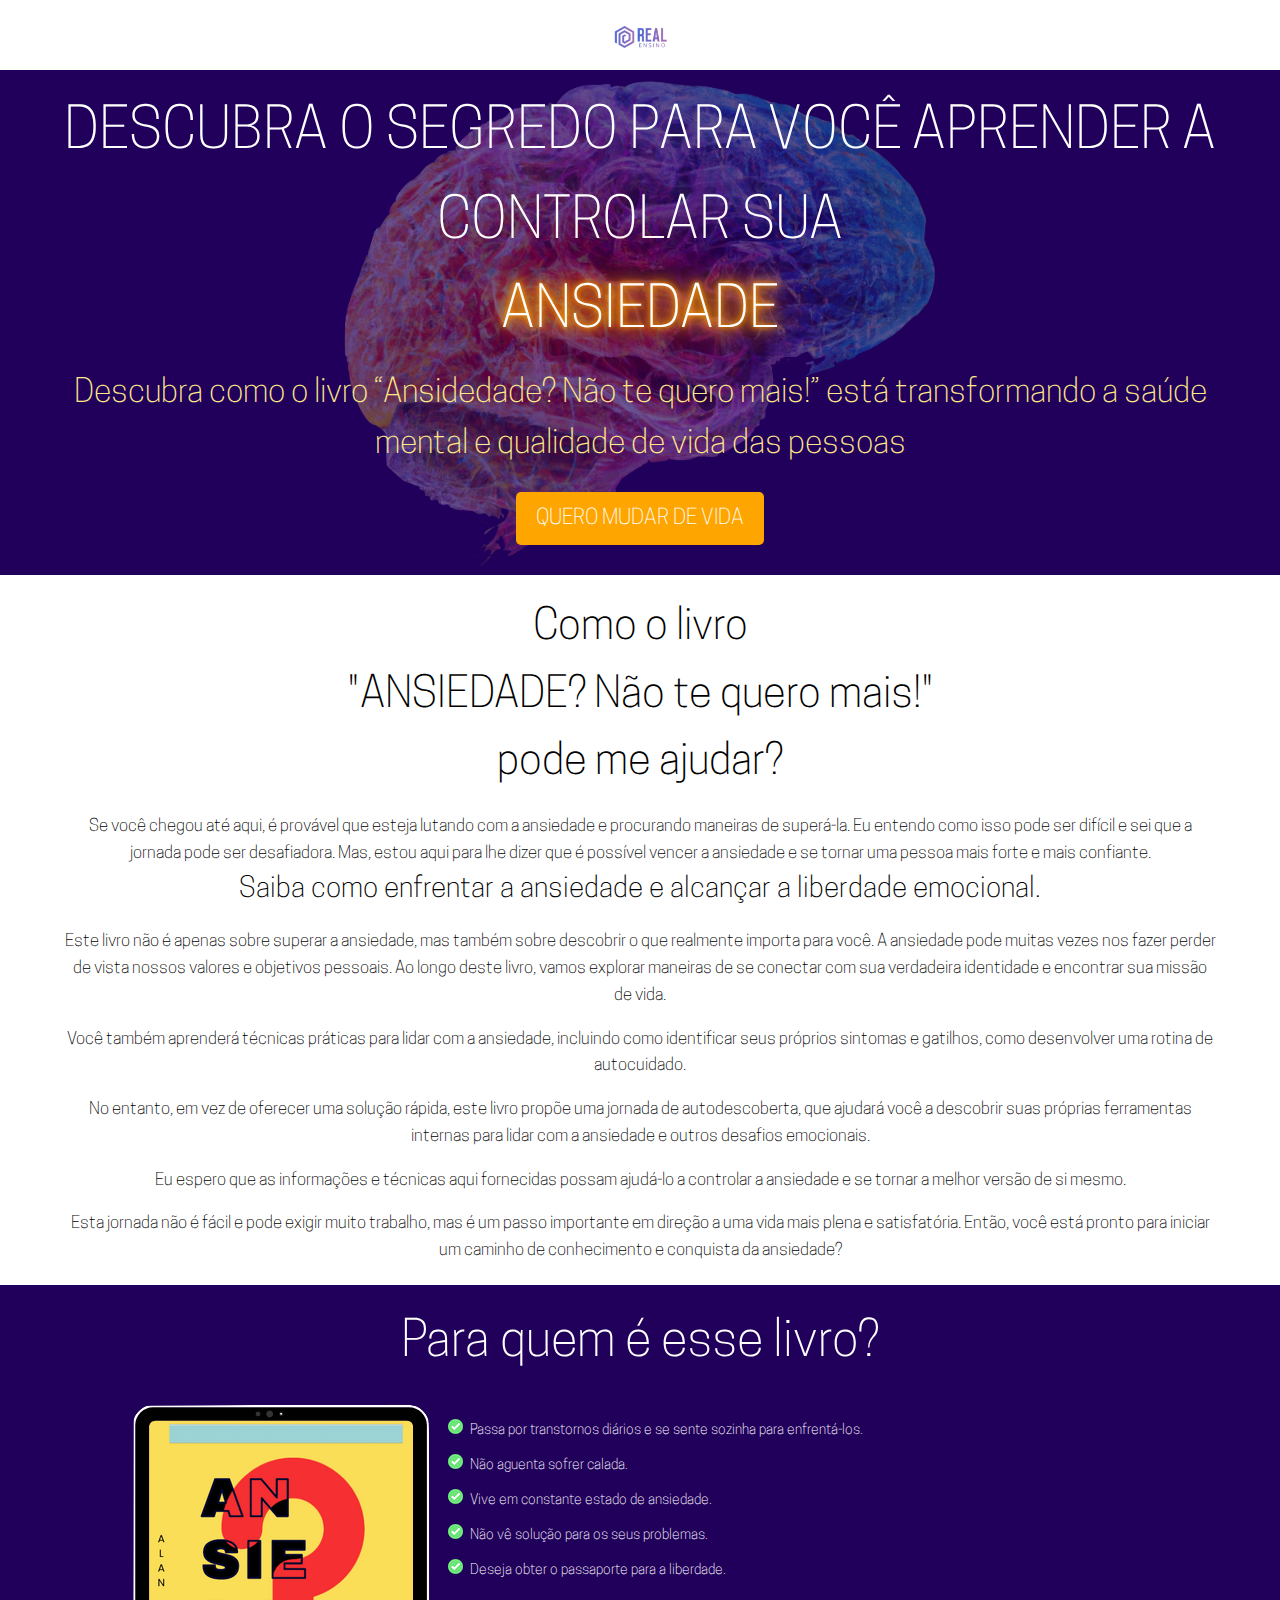
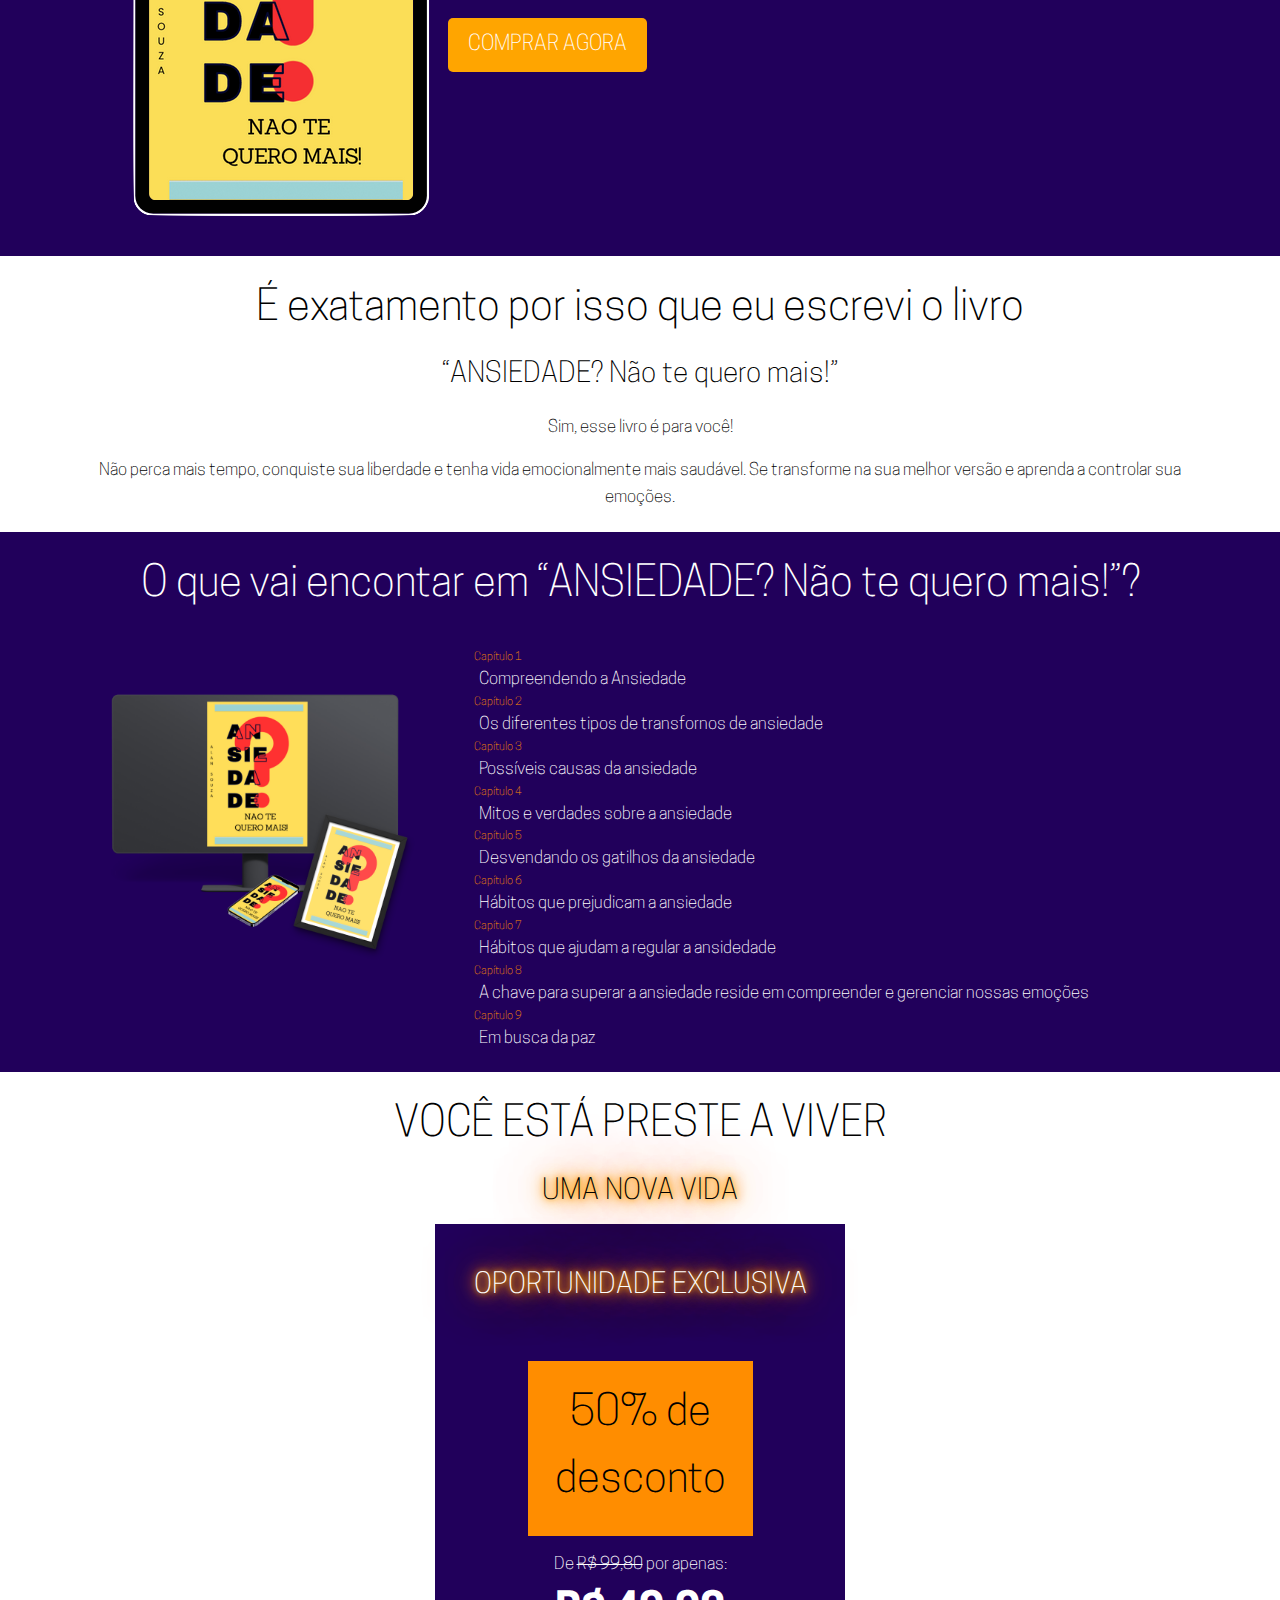
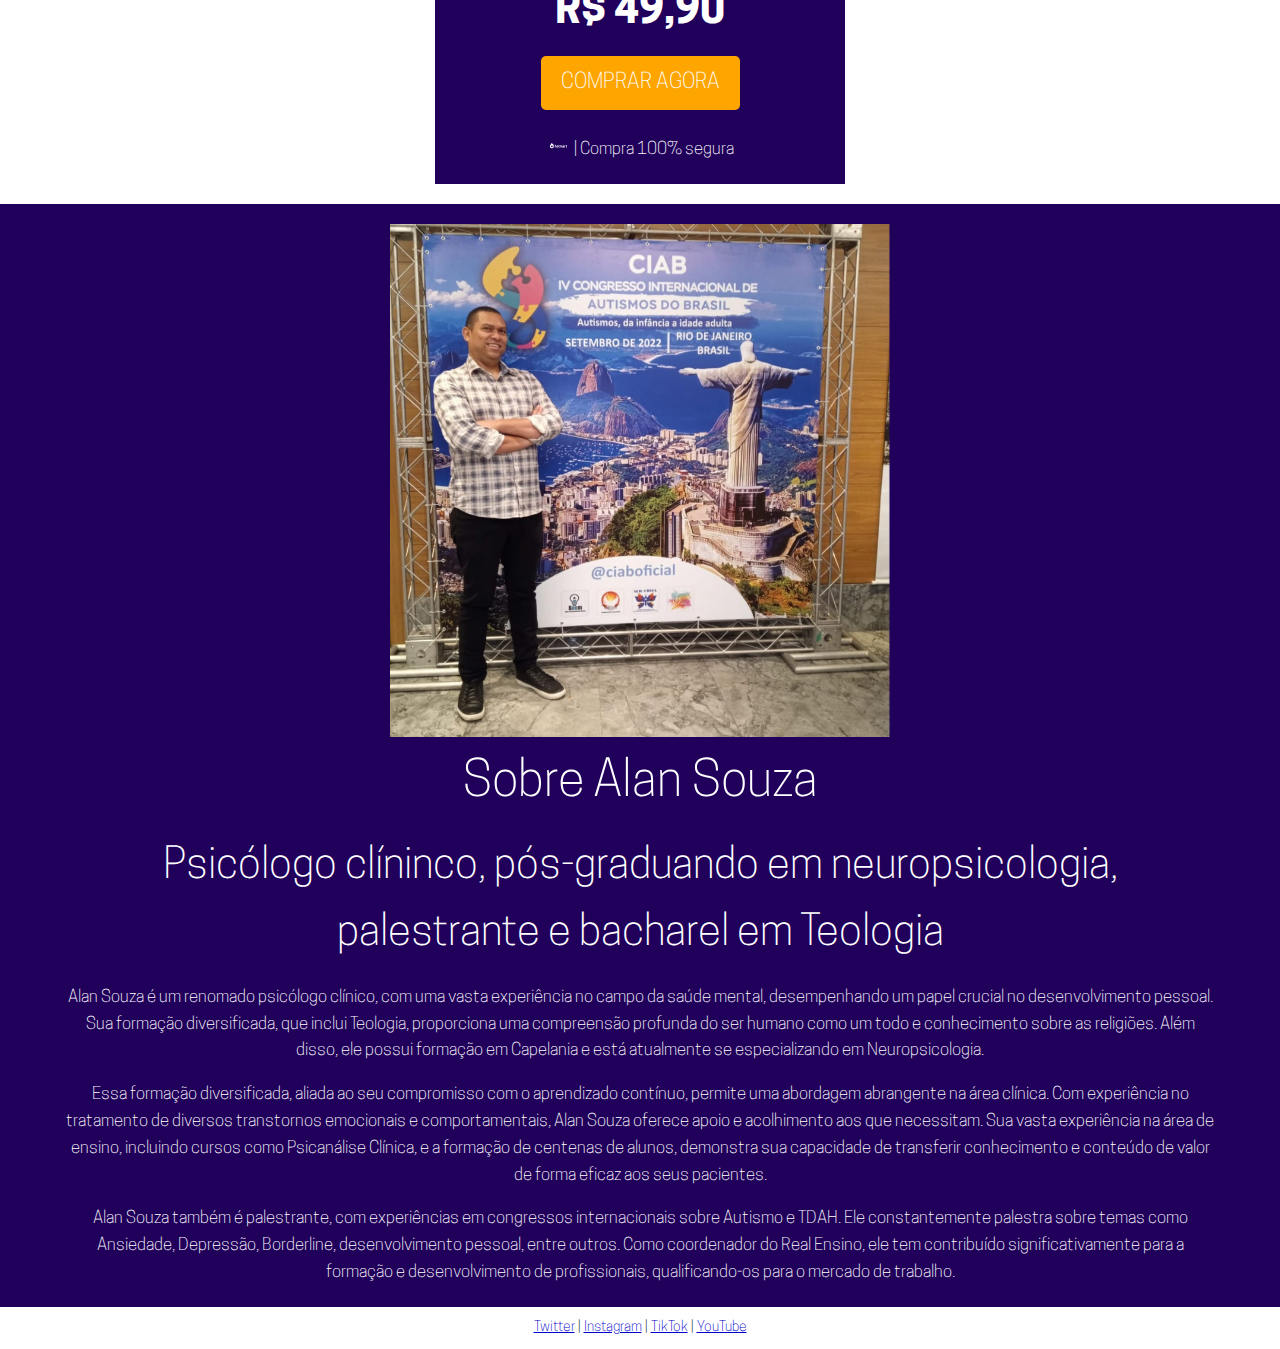
==== commit 32ac3c9f: "nova imagem computador, tablet e celular" ====
--- a/ansiedade-nao-te-quero-mais/index.html
+++ b/ansiedade-nao-te-quero-mais/index.html
@@ -59,7 +59,7 @@
       <h2>O que vai encontar em “ANSIEDADE? Não te quero mais!”?</h2>
       <div class="grid">
         <div class="book">
-          <img src="images/capa-ipad.png" loading="lazy" />
+          <img src="images/livro-ansiedade-computador-celular-tablet.png" loading="lazy" height="400px"/>
         </div>
         <div class="lateral">
           <dl>
@@ -87,7 +87,7 @@
     </section>
     <section id="promocao" class="center">
       <h2>VOCÊ ESTÁ PRESTE A VIVER</h2>
-      <h3>UMA NOVA VIDA</h3>
+      <h3 class="neon">UMA NOVA VIDA</h3>
 
       <div class="box">
         <h4 class="neon">OPORTUNIDADE EXCLUSIVA</h4>
